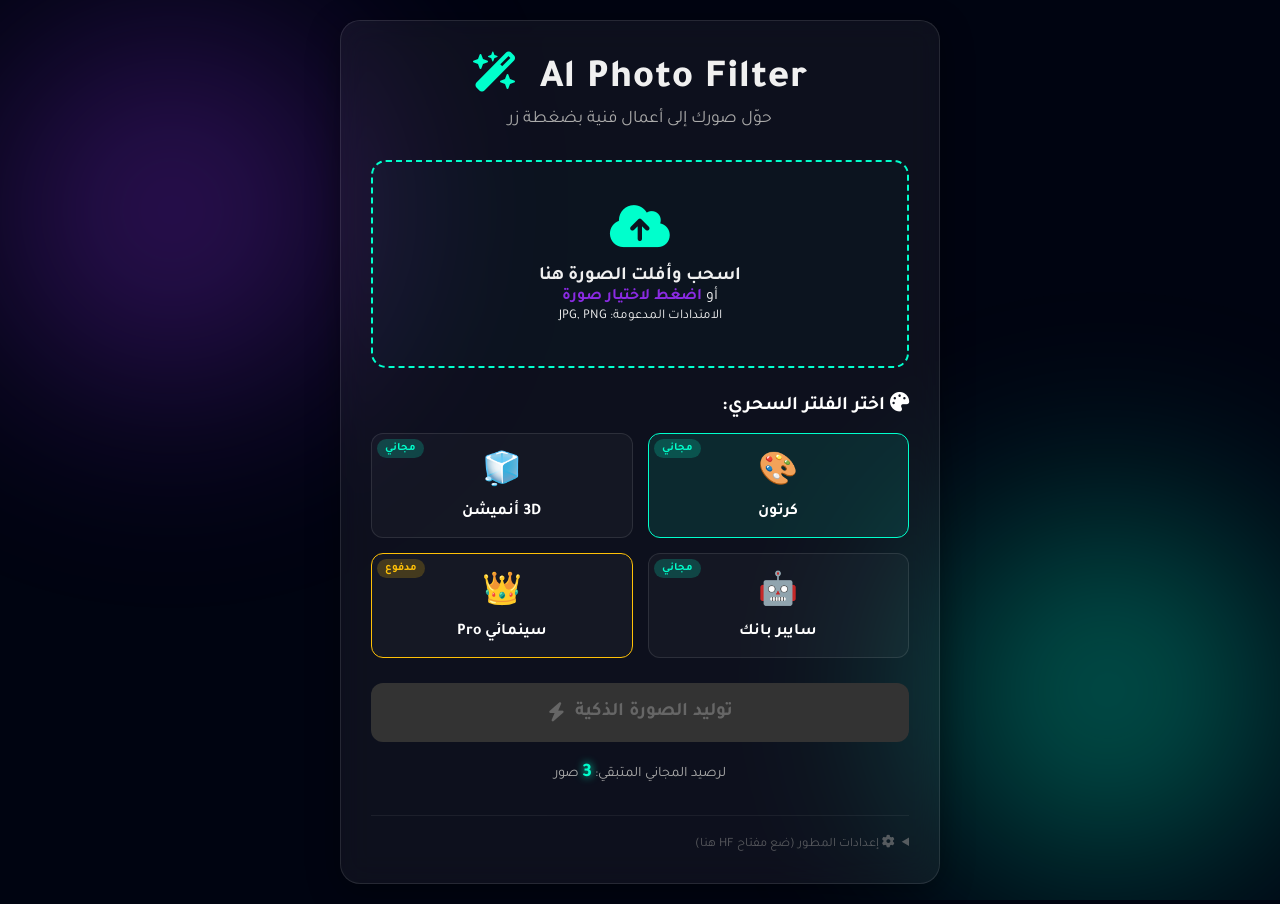
==== index.html @ f4825976 "Add files via upload" ====
<!DOCTYPE html>
<html lang="ar" dir="rtl">
<head>
    <meta charset="UTF-8">
    <meta name="viewport" content="width=device-width, initial-scale=1.0">
    <meta name="description" content="Al Photo Filter - حول صورك العادية إلى تحف فنية باستخدام الذكاء الاصطناعي. فلاتر كرتون، 3D، وتأثيرات سينمائية.">
    <meta name="keywords" content="Al Photo Filter, تعديل الصور, ذكاء اصطناعي, كرتون, 3D, فلاتر صور">
    <title>Al Photo Filter | الفلاتر السحرية للصور بالذكاء الاصطناعي</title>
    <link rel="stylesheet" href="style.css">
    <!-- استخدام خطوط جوجل الحديثة -->
    <link rel="preconnect" href="https://fonts.googleapis.com">
    <link rel="preconnect" href="https://fonts.gstatic.com" crossorigin>
    <link href="https://fonts.googleapis.com/css2?family=Tajawal:wght@400;700;800&display=swap" rel="stylesheet">
    <!-- أيقونات -->
    <link rel="stylesheet" href="https://cdnjs.cloudflare.com/ajax/libs/font-awesome/6.4.0/css/all.min.css">
</head>
<body>

    <!-- خلفية حيوية -->
    <div class="background-animation">
        <div class="glow glow-1"></div>
        <div class="glow glow-2"></div>
    </div>

    <!-- المحتوى الرئيسي -->
    <div class="container glass-panel">
        <header>
            <h1 class="logo">Al Photo Filter <i class="fa-solid fa-wand-magic-sparkles"></i></h1>
            <p class="subtitle">حوّل صورك إلى أعمال فنية بضغطة زر</p>
        </header>

        <main>
            <!-- قسم الرفع -->
            <div class="upload-section" id="uploadArea">
                <input type="file" id="fileInput" accept="image/png, image/jpeg, image/jpg" hidden>
                <div class="upload-content">
                    <i class="fa-solid fa-cloud-arrow-up upload-icon"></i>
                    <h3>اسحب وأفلت الصورة هنا</h3>
                    <p>أو <span class="highlight">اضغط لاختيار صورة</span></p>
                    <small>الامتدادات المدعومة: JPG, PNG</small>
                </div>
                <!-- معاينة الصورة المرفوعة -->
                <img id="imagePreview" src="" alt="معاينة الصورة" style="display: none;">
            </div>

            <!-- قسم الفلاتر -->
            <div class="filters-section">
                <h3><i class="fa-solid fa-palette"></i> اختر الفلتر السحري:</h3>
                <div class="filters-grid">
                    <div class="filter-card active" data-filter="cartoon">
                        <div class="filter-icon">🎨</div>
                        <h4>كرتون</h4>
                        <span class="badge free">مجاني</span>
                    </div>
                    <div class="filter-card" data-filter="3d">
                        <div class="filter-icon">🧊</div>
                        <h4>3D أنميشن</h4>
                        <span class="badge free">مجاني</span>
                    </div>
                    <div class="filter-card" data-filter="cyberpunk">
                        <div class="filter-icon">🤖</div>
                        <h4>سايبر بانك</h4>
                        <span class="badge free">مجاني</span>
                    </div>
                    <div class="filter-card premium" data-filter="premium">
                        <div class="filter-icon">👑</div>
                        <h4>سينمائي Pro</h4>
                        <span class="badge pro">مدفوع</span>
                    </div>
                </div>
            </div>

            <!-- زر التحويل -->
            <button id="generateBtn" class="primary-btn" disabled>
                <span>توليد الصورة الذكية</span>
                <i class="fa-solid fa-bolt"></i>
            </button>

            <!-- معلومات الرصيد -->
            <div class="credits-info">
                لرصيد المجاني المتبقي: <strong id="creditsCount" class="glow-text">3</strong> صور
            </div>

            <!-- نافذة التحميل -->
            <div id="loadingOverlay" class="loading-overlay" style="display: none;">
                <div class="loader"></div>
                <p>الذكاء الاصطناعي يقوم بسحره الآن... <br><small>قد يستغرق الأمر بضع ثوانٍ</small></p>
            </div>

            <!-- نافذة عرض النتيجة -->
            <div id="resultModal" class="modal" style="display: none;">
                <div class="modal-content glass-panel">
                    <span class="close-btn" id="closeModal">&times;</span>
                    <h2>تفضل صورتك الجديدة! ✨</h2>
                    <img id="resultImage" src="" alt="النتيجة">
                    <div class="action-buttons">
                        <a id="downloadBtn" href="#" download="Al_Photo_Filter_Result.jpg" class="primary-btn success">
                            <i class="fa-solid fa-download"></i> تحميل الصورة
                        </a>
                        <button id="tryAgainBtn" class="secondary-btn">محاولة أخرى</button>
                    </div>
                </div>
            </div>

            <!-- نافذة الدفع / الترقية -->
            <div id="premiumModal" class="modal" style="display: none;">
                <div class="modal-content glass-panel premium-modal">
                    <span class="close-btn" id="closePremium">&times;</span>
                    <h2>👑 الترقية للنسخة الاحترافية</h2>
                    <p>لقد نفد رصيدك المجاني، أو أنك تحاول استخدام فلتر مدفوع.</p>
                    <ul class="premium-features">
                        <li><i class="fa-solid fa-check"></i> فلاتر احترافية غير محدودة</li>
                        <li><i class="fa-solid fa-check"></i> دقة عالية 4K بدون علامة مائية</li>
                        <li><i class="fa-solid fa-check"></i> أولوية وسرعة في المعالجة</li>
                    </ul>
                    <a href="#" class="primary-btn gold-btn" target="_blank">
                        اشترك الآن بـ 5$ فقط
                    </a>
                </div>
            </div>

        </main>
        
        <!-- قسم إضافة API Key (لصاحب الموقع) -->
        <div class="admin-settings">
            <details>
                <summary><i class="fa-solid fa-gear"></i> إعدادات المطور (ضع مفتاح HF هنا)</summary>
                <div class="settings-content">
                    <p>لكي يعمل الذكاء الاصطناعي فعلياً، أحضر API Token مجاني من Hugging Face وضعه هنا:</p>
                    <input type="password" id="hfToken" placeholder="hf_xxxxxxxxxxxxxxxxxxxx">
                    <button class="secondary-btn" onclick="saveToken()">حفظ المفتاح</button>
                </div>
            </details>
        </div>
    </div>

    <script src="script.js"></script>
</body>
</html>
---- style.css ----
/* متغيرات التصميم - ألوان النيون الغامقة */
:root {
    --bg-dark: #000411;
    --primary: #8a2be2;
    --secondary: #00ffcc;
    --accent: #ff00ff;
    --glass-bg: rgba(255, 255, 255, 0.05);
    --glass-border: rgba(255, 255, 255, 0.1);
    --text-color: #f0f0f0;
    --danger: #ff3366;
    --gold: #ffc107;
}

/* إعدادات أساسية */
* {
    box-sizing: border-box;
    margin: 0;
    padding: 0;
    font-family: 'Tajawal', sans-serif;
}

body {
    background-color: var(--bg-dark);
    color: var(--text-color);
    direction: rtl;
    display: flex;
    justify-content: center;
    align-items: center;
    min-height: 100vh;
    padding: 20px;
    overflow-x: hidden;
    position: relative;
}

/* تأثيرات الخلفية الحيوية */
.background-animation {
    position: fixed;
    top: 0; left: 0; right: 0; bottom: 0;
    z-index: -1;
    overflow: hidden;
}

.glow {
    position: absolute;
    width: 600px;
    height: 600px;
    background: radial-gradient(circle, var(--primary) 0%, transparent 60%);
    filter: blur(100px);
    opacity: 0.5;
    animation: float 10s infinite alternate ease-in-out;
}

.glow-1 { top: -10%; left: -10%; background: radial-gradient(circle, var(--primary) 0%, transparent 60%); }
.glow-2 { bottom: -10%; right: -10%; background: radial-gradient(circle, var(--secondary) 0%, transparent 60%); animation-delay: 2s; }

@keyframes float {
    0% { transform: translate(0, 0); }
    100% { transform: translate(100px, 100px); }
}

/* لوحة التصميم الزجاجي */
.glass-panel {
    background: var(--glass-bg);
    backdrop-filter: blur(15px);
    -webkit-backdrop-filter: blur(15px);
    border: 1px solid var(--glass-border);
    border-radius: 20px;
    box-shadow: 0 8px 32px 0 rgba(0, 0, 0, 0.37);
}

.container {
    width: 100%;
    max-width: 600px;
    padding: 30px;
    text-align: center;
    position: relative;
    z-index: 1;
}

/* الترويسة */
header { margin-bottom: 30px; }
.logo { font-size: 2.5rem; color: var(--text-color); font-weight: 800; letter-spacing: 1px;}
.logo i { color: var(--secondary); margin-right: 10px; }
.subtitle { color: #aaa; margin-top: 5px; font-size: 1.1rem; }

/* قسم الرفع (Drag & Drop) */
.upload-section {
    border: 2px dashed var(--secondary);
    border-radius: 15px;
    padding: 40px 20px;
    cursor: pointer;
    transition: all 0.3s ease;
    margin-bottom: 25px;
    position: relative;
    background: rgba(0, 255, 204, 0.02);
}

.upload-section:hover, .upload-section.dragover {
    background: rgba(0, 255, 204, 0.1);
    border-color: var(--primary);
    transform: translateY(-2px);
}

.upload-icon { font-size: 3rem; color: var(--secondary); margin-bottom: 15px; }
.highlight { color: var(--primary); font-weight: bold; }
#imagePreview { max-width: 100%; border-radius: 10px; margin-top: 15px; box-shadow: 0 4px 15px rgba(0,0,0,0.5); }

/* الفلاتر */
.filters-section h3 { text-align: right; margin-bottom: 15px; color: #fff; font-size: 1.2rem; }
.filters-grid {
    display: grid;
    grid-template-columns: repeat(2, 1fr);
    gap: 15px;
    margin-bottom: 25px;
}

.filter-card {
    background: rgba(255,255,255,0.03);
    border: 1px solid var(--glass-border);
    border-radius: 12px;
    padding: 15px;
    cursor: pointer;
    transition: all 0.2s ease;
    position: relative;
    overflow: hidden;
}

.filter-card:hover { transform: translateY(-3px); box-shadow: 0 5px 15px rgba(0,0,0,0.3); }
.filter-card.active { border-color: var(--secondary); background: rgba(0, 255, 204, 0.1); }
.filter-card.premium { border-color: var(--gold); }
.filter-card.premium.active { background: rgba(255, 193, 7, 0.1); }

.filter-icon { font-size: 2rem; margin-bottom: 10px; }
.filter-card h4 { font-size: 1rem; color: #fff; }

.badge {
    position: absolute;
    top: 5px; left: 5px;
    font-size: 0.7rem;
    padding: 3px 8px;
    border-radius: 10px;
    font-weight: bold;
}
.badge.free { background: rgba(0, 255, 204, 0.2); color: var(--secondary); }
.badge.pro { background: rgba(255, 193, 7, 0.2); color: var(--gold); }

/* الأزرار */
.primary-btn {
    width: 100%;
    padding: 18px;
    border: none;
    border-radius: 12px;
    background: linear-gradient(45deg, var(--primary), var(--accent));
    color: white;
    font-size: 1.2rem;
    font-weight: bold;
    cursor: pointer;
    transition: all 0.3s ease;
    display: flex;
    justify-content: center;
    align-items: center;
    gap: 10px;
    box-shadow: 0 4px 15px rgba(138, 43, 226, 0.4);
}

.primary-btn:hover:not([disabled]) {
    transform: scale(1.02);
    box-shadow: 0 6px 20px rgba(138, 43, 226, 0.6);
}

.primary-btn:disabled { background: #333; color: #666; cursor: not-allowed; box-shadow: none; }
.primary-btn.success { background: linear-gradient(45deg, #00b09b, #96c93d); text-decoration: none;}
.primary-btn.gold-btn { background: linear-gradient(45deg, #FFD700, #FFA500); color: #000; }

.secondary-btn {
    background: transparent;
    border: 1px solid var(--secondary);
    color: var(--secondary);
    padding: 10px 20px;
    border-radius: 8px;
    cursor: pointer;
    margin-top: 10px;
    width: 100%;
    transition: 0.3s;
}
.secondary-btn:hover { background: rgba(0, 255, 204, 0.1); }

/* النصوص والمعلومات */
.credits-info { margin-top: 20px; font-size: 0.9rem; color: #aaa; }
.glow-text { color: var(--secondary); text-shadow: 0 0 8px var(--secondary); font-size: 1.2rem; }

/* شاشة التحميل Overlay */
.loading-overlay {
    position: absolute;
    top: 0; left: 0; right: 0; bottom: 0;
    background: rgba(0, 0, 0, 0.8);
    backdrop-filter: blur(5px);
    border-radius: 20px;
    display: flex;
    flex-direction: column;
    justify-content: center;
    align-items: center;
    z-index: 10;
}

.loader {
    width: 50px; height: 50px;
    border: 5px solid rgba(255,255,255,0.1);
    border-top-color: var(--secondary);
    border-radius: 50%;
    animation: spin 1s linear infinite;
    margin-bottom: 20px;
}
@keyframes spin { to { transform: rotate(360deg); } }

/* النوافذ المنبثقة (Modals) */
.modal {
    position: fixed;
    top: 0; left: 0; width: 100%; height: 100%;
    background: rgba(0, 0, 0, 0.8);
    display: flex;
    justify-content: center;
    align-items: center;
    z-index: 100;
}

.modal-content {
    padding: 30px;
    text-align: center;
    max-width: 90%;
    width: 400px;
    position: relative;
    animation: slideUp 0.3s ease-out forwards;
}

@keyframes slideUp {
    from { transform: translateY(50px); opacity: 0; }
    to { transform: translateY(0); opacity: 1; }
}

.close-btn {
    position: absolute;
    top: 15px; left: 20px;
    font-size: 1.5rem;
    color: #fff;
    cursor: pointer;
    transition: 0.2s;
}
.close-btn:hover { color: var(--danger); }

#resultImage {
    width: 100%; border-radius: 12px;
    margin: 20px 0;
    box-shadow: 0 0 20px rgba(0, 255, 204, 0.3);
}

.action-buttons {
    display: flex; flex-direction: column; gap: 10px;
}

/* النافذة المدفوعة */
.premium-modal h2 { color: var(--gold); }
.premium-features {
    list-style: none; text-align: right;
    margin: 20px 0;
    padding: 0 10px;
}
.premium-features li { margin-bottom: 10px; color: #ddd; }
.premium-features i { color: var(--secondary); margin-left: 10px; }

/* إعدادات الأدمن المخفية */
.admin-settings {
    margin-top: 30px; padding-top: 20px;
    border-top: 1px solid rgba(255,255,255,0.1);
    text-align: right; opacity: 0.6; transition: 0.3s;
}
.admin-settings:hover { opacity: 1; }
.admin-settings summary { cursor: pointer; color: #888; font-size: 0.8rem; outline: none;}
.settings-content { margin-top: 10px; font-size: 0.85rem; color: #aaa; }
.settings-content input {
    width: 100%; padding: 8px; margin: 5px 0;
    background: #000; border: 1px solid #333; color: #fff; border-radius: 5px;
}

/* Responsive */
@media (max-width: 480px) {
    .filters-grid { grid-template-columns: 1fr; }
    .container { padding: 20px; }
    .upload-section { padding: 20px; }
}
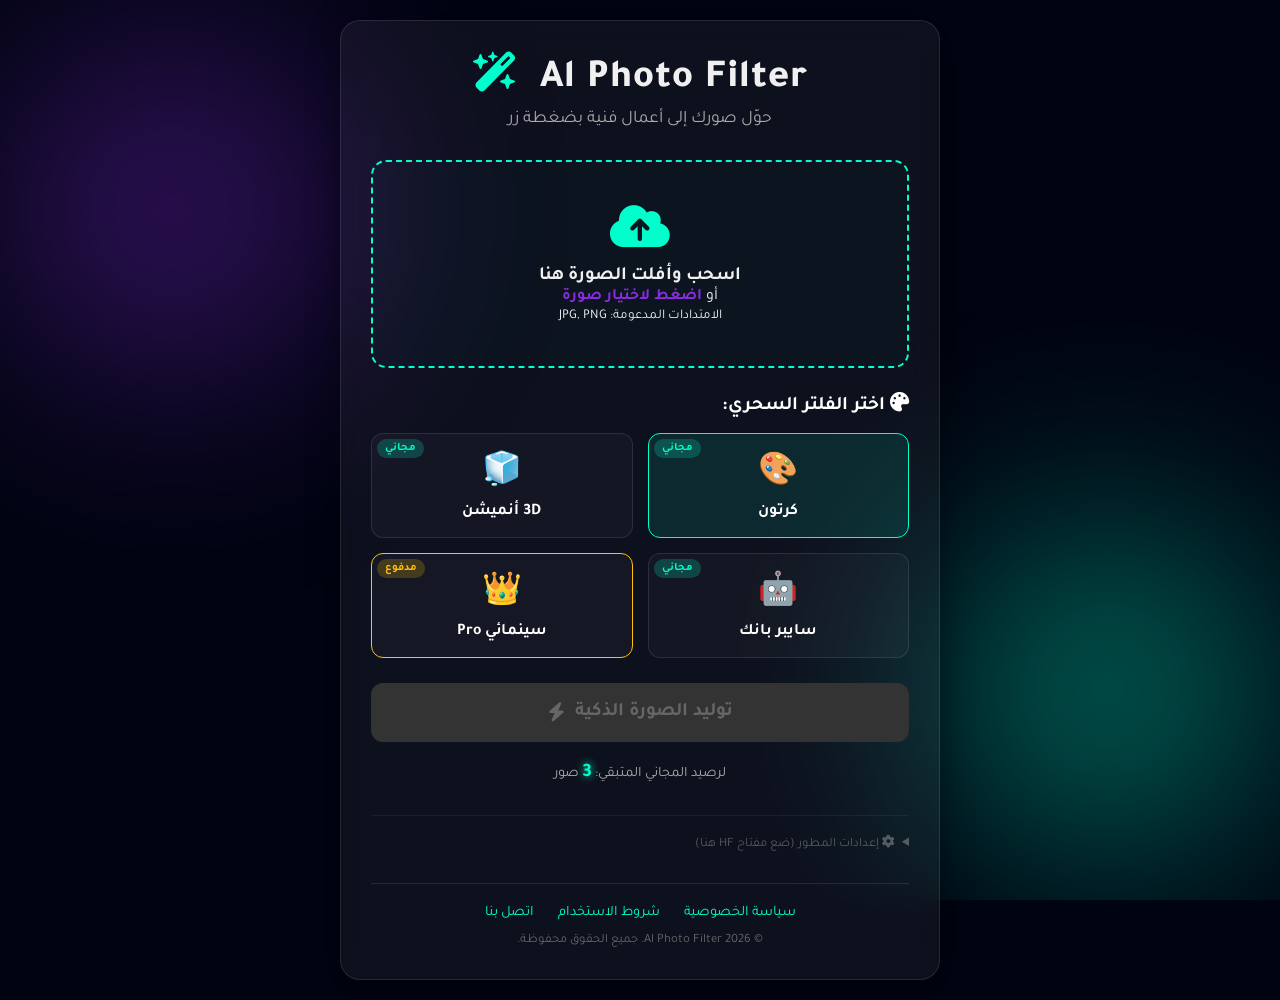
==== commit f589b81e: "Add files via upload" ====
--- a/index.html
+++ b/index.html
@@ -1,9 +1,11 @@
 <!DOCTYPE html>
 <html lang="ar" dir="rtl">
+
 <head>
     <meta charset="UTF-8">
     <meta name="viewport" content="width=device-width, initial-scale=1.0">
-    <meta name="description" content="Al Photo Filter - حول صورك العادية إلى تحف فنية باستخدام الذكاء الاصطناعي. فلاتر كرتون، 3D، وتأثيرات سينمائية.">
+    <meta name="description"
+        content="Al Photo Filter - حول صورك العادية إلى تحف فنية باستخدام الذكاء الاصطناعي. فلاتر كرتون، 3D، وتأثيرات سينمائية.">
     <meta name="keywords" content="Al Photo Filter, تعديل الصور, ذكاء اصطناعي, كرتون, 3D, فلاتر صور">
     <title>Al Photo Filter | الفلاتر السحرية للصور بالذكاء الاصطناعي</title>
     <link rel="stylesheet" href="style.css">
@@ -14,6 +16,7 @@
     <!-- أيقونات -->
     <link rel="stylesheet" href="https://cdnjs.cloudflare.com/ajax/libs/font-awesome/6.4.0/css/all.min.css">
 </head>
+
 <body>
 
     <!-- خلفية حيوية -->
@@ -113,14 +116,14 @@
                         <li><i class="fa-solid fa-check"></i> دقة عالية 4K بدون علامة مائية</li>
                         <li><i class="fa-solid fa-check"></i> أولوية وسرعة في المعالجة</li>
                     </ul>
-                    <a href="#" class="primary-btn gold-btn" target="_blank">
+                    <a href="https://fikra.sa/" class="primary-btn gold-btn" target="_blank">
                         اشترك الآن بـ 5$ فقط
                     </a>
                 </div>
             </div>
 
         </main>
-        
+
         <!-- قسم إضافة API Key (لصاحب الموقع) -->
         <div class="admin-settings">
             <details>
@@ -132,8 +135,19 @@
                 </div>
             </details>
         </div>
+
+        <!-- الفوتر والروابط القانونية الهامة لقبول أدسنس -->
+        <footer>
+            <div class="footer-links">
+                <a href="privacy.html">سياسة الخصوصية</a>
+                <a href="terms.html">شروط الاستخدام</a>
+                <a href="mailto:contact@yourdomain.com">اتصل بنا</a>
+            </div>
+            <p>&copy; 2026 Al Photo Filter. جميع الحقوق محفوظة.</p>
+        </footer>
     </div>
 
     <script src="script.js"></script>
 </body>
-</html>
+
+</html>
--- a/style.css
+++ b/style.css
@@ -35,7 +35,10 @@
 /* تأثيرات الخلفية الحيوية */
 .background-animation {
     position: fixed;
-    top: 0; left: 0; right: 0; bottom: 0;
+    top: 0;
+    left: 0;
+    right: 0;
+    bottom: 0;
     z-index: -1;
     overflow: hidden;
 }
@@ -50,12 +53,27 @@
     animation: float 10s infinite alternate ease-in-out;
 }
 
-.glow-1 { top: -10%; left: -10%; background: radial-gradient(circle, var(--primary) 0%, transparent 60%); }
-.glow-2 { bottom: -10%; right: -10%; background: radial-gradient(circle, var(--secondary) 0%, transparent 60%); animation-delay: 2s; }
+.glow-1 {
+    top: -10%;
+    left: -10%;
+    background: radial-gradient(circle, var(--primary) 0%, transparent 60%);
+}
+
+.glow-2 {
+    bottom: -10%;
+    right: -10%;
+    background: radial-gradient(circle, var(--secondary) 0%, transparent 60%);
+    animation-delay: 2s;
+}
 
 @keyframes float {
-    0% { transform: translate(0, 0); }
-    100% { transform: translate(100px, 100px); }
+    0% {
+        transform: translate(0, 0);
+    }
+
+    100% {
+        transform: translate(100px, 100px);
+    }
 }
 
 /* لوحة التصميم الزجاجي */
@@ -78,10 +96,27 @@
 }
 
 /* الترويسة */
-header { margin-bottom: 30px; }
-.logo { font-size: 2.5rem; color: var(--text-color); font-weight: 800; letter-spacing: 1px;}
-.logo i { color: var(--secondary); margin-right: 10px; }
-.subtitle { color: #aaa; margin-top: 5px; font-size: 1.1rem; }
+header {
+    margin-bottom: 30px;
+}
+
+.logo {
+    font-size: 2.5rem;
+    color: var(--text-color);
+    font-weight: 800;
+    letter-spacing: 1px;
+}
+
+.logo i {
+    color: var(--secondary);
+    margin-right: 10px;
+}
+
+.subtitle {
+    color: #aaa;
+    margin-top: 5px;
+    font-size: 1.1rem;
+}
 
 /* قسم الرفع (Drag & Drop) */
 .upload-section {
@@ -95,18 +130,39 @@
     background: rgba(0, 255, 204, 0.02);
 }
 
-.upload-section:hover, .upload-section.dragover {
+.upload-section:hover,
+.upload-section.dragover {
     background: rgba(0, 255, 204, 0.1);
     border-color: var(--primary);
     transform: translateY(-2px);
 }
 
-.upload-icon { font-size: 3rem; color: var(--secondary); margin-bottom: 15px; }
-.highlight { color: var(--primary); font-weight: bold; }
-#imagePreview { max-width: 100%; border-radius: 10px; margin-top: 15px; box-shadow: 0 4px 15px rgba(0,0,0,0.5); }
+.upload-icon {
+    font-size: 3rem;
+    color: var(--secondary);
+    margin-bottom: 15px;
+}
+
+.highlight {
+    color: var(--primary);
+    font-weight: bold;
+}
+
+#imagePreview {
+    max-width: 100%;
+    border-radius: 10px;
+    margin-top: 15px;
+    box-shadow: 0 4px 15px rgba(0, 0, 0, 0.5);
+}
 
 /* الفلاتر */
-.filters-section h3 { text-align: right; margin-bottom: 15px; color: #fff; font-size: 1.2rem; }
+.filters-section h3 {
+    text-align: right;
+    margin-bottom: 15px;
+    color: #fff;
+    font-size: 1.2rem;
+}
+
 .filters-grid {
     display: grid;
     grid-template-columns: repeat(2, 1fr);
@@ -115,7 +171,7 @@
 }
 
 .filter-card {
-    background: rgba(255,255,255,0.03);
+    background: rgba(255, 255, 255, 0.03);
     border: 1px solid var(--glass-border);
     border-radius: 12px;
     padding: 15px;
@@ -125,24 +181,53 @@
     overflow: hidden;
 }
 
-.filter-card:hover { transform: translateY(-3px); box-shadow: 0 5px 15px rgba(0,0,0,0.3); }
-.filter-card.active { border-color: var(--secondary); background: rgba(0, 255, 204, 0.1); }
-.filter-card.premium { border-color: var(--gold); }
-.filter-card.premium.active { background: rgba(255, 193, 7, 0.1); }
-
-.filter-icon { font-size: 2rem; margin-bottom: 10px; }
-.filter-card h4 { font-size: 1rem; color: #fff; }
+.filter-card:hover {
+    transform: translateY(-3px);
+    box-shadow: 0 5px 15px rgba(0, 0, 0, 0.3);
+}
+
+.filter-card.active {
+    border-color: var(--secondary);
+    background: rgba(0, 255, 204, 0.1);
+}
+
+.filter-card.premium {
+    border-color: var(--gold);
+}
+
+.filter-card.premium.active {
+    background: rgba(255, 193, 7, 0.1);
+}
+
+.filter-icon {
+    font-size: 2rem;
+    margin-bottom: 10px;
+}
+
+.filter-card h4 {
+    font-size: 1rem;
+    color: #fff;
+}
 
 .badge {
     position: absolute;
-    top: 5px; left: 5px;
+    top: 5px;
+    left: 5px;
     font-size: 0.7rem;
     padding: 3px 8px;
     border-radius: 10px;
     font-weight: bold;
 }
-.badge.free { background: rgba(0, 255, 204, 0.2); color: var(--secondary); }
-.badge.pro { background: rgba(255, 193, 7, 0.2); color: var(--gold); }
+
+.badge.free {
+    background: rgba(0, 255, 204, 0.2);
+    color: var(--secondary);
+}
+
+.badge.pro {
+    background: rgba(255, 193, 7, 0.2);
+    color: var(--gold);
+}
 
 /* الأزرار */
 .primary-btn {
@@ -168,9 +253,22 @@
     box-shadow: 0 6px 20px rgba(138, 43, 226, 0.6);
 }
 
-.primary-btn:disabled { background: #333; color: #666; cursor: not-allowed; box-shadow: none; }
-.primary-btn.success { background: linear-gradient(45deg, #00b09b, #96c93d); text-decoration: none;}
-.primary-btn.gold-btn { background: linear-gradient(45deg, #FFD700, #FFA500); color: #000; }
+.primary-btn:disabled {
+    background: #333;
+    color: #666;
+    cursor: not-allowed;
+    box-shadow: none;
+}
+
+.primary-btn.success {
+    background: linear-gradient(45deg, #00b09b, #96c93d);
+    text-decoration: none;
+}
+
+.primary-btn.gold-btn {
+    background: linear-gradient(45deg, #FFD700, #FFA500);
+    color: #000;
+}
 
 .secondary-btn {
     background: transparent;
@@ -183,16 +281,31 @@
     width: 100%;
     transition: 0.3s;
 }
-.secondary-btn:hover { background: rgba(0, 255, 204, 0.1); }
+
+.secondary-btn:hover {
+    background: rgba(0, 255, 204, 0.1);
+}
 
 /* النصوص والمعلومات */
-.credits-info { margin-top: 20px; font-size: 0.9rem; color: #aaa; }
-.glow-text { color: var(--secondary); text-shadow: 0 0 8px var(--secondary); font-size: 1.2rem; }
+.credits-info {
+    margin-top: 20px;
+    font-size: 0.9rem;
+    color: #aaa;
+}
+
+.glow-text {
+    color: var(--secondary);
+    text-shadow: 0 0 8px var(--secondary);
+    font-size: 1.2rem;
+}
 
 /* شاشة التحميل Overlay */
 .loading-overlay {
     position: absolute;
-    top: 0; left: 0; right: 0; bottom: 0;
+    top: 0;
+    left: 0;
+    right: 0;
+    bottom: 0;
     background: rgba(0, 0, 0, 0.8);
     backdrop-filter: blur(5px);
     border-radius: 20px;
@@ -204,19 +317,28 @@
 }
 
 .loader {
-    width: 50px; height: 50px;
-    border: 5px solid rgba(255,255,255,0.1);
+    width: 50px;
+    height: 50px;
+    border: 5px solid rgba(255, 255, 255, 0.1);
     border-top-color: var(--secondary);
     border-radius: 50%;
     animation: spin 1s linear infinite;
     margin-bottom: 20px;
 }
-@keyframes spin { to { transform: rotate(360deg); } }
+
+@keyframes spin {
+    to {
+        transform: rotate(360deg);
+    }
+}
 
 /* النوافذ المنبثقة (Modals) */
 .modal {
     position: fixed;
-    top: 0; left: 0; width: 100%; height: 100%;
+    top: 0;
+    left: 0;
+    width: 100%;
+    height: 100%;
     background: rgba(0, 0, 0, 0.8);
     display: flex;
     justify-content: center;
@@ -234,57 +356,144 @@
 }
 
 @keyframes slideUp {
-    from { transform: translateY(50px); opacity: 0; }
-    to { transform: translateY(0); opacity: 1; }
+    from {
+        transform: translateY(50px);
+        opacity: 0;
+    }
+
+    to {
+        transform: translateY(0);
+        opacity: 1;
+    }
 }
 
 .close-btn {
     position: absolute;
-    top: 15px; left: 20px;
+    top: 15px;
+    left: 20px;
     font-size: 1.5rem;
     color: #fff;
     cursor: pointer;
     transition: 0.2s;
 }
-.close-btn:hover { color: var(--danger); }
+
+.close-btn:hover {
+    color: var(--danger);
+}
 
 #resultImage {
-    width: 100%; border-radius: 12px;
+    width: 100%;
+    border-radius: 12px;
     margin: 20px 0;
     box-shadow: 0 0 20px rgba(0, 255, 204, 0.3);
 }
 
 .action-buttons {
-    display: flex; flex-direction: column; gap: 10px;
+    display: flex;
+    flex-direction: column;
+    gap: 10px;
 }
 
 /* النافذة المدفوعة */
-.premium-modal h2 { color: var(--gold); }
+.premium-modal h2 {
+    color: var(--gold);
+}
+
 .premium-features {
-    list-style: none; text-align: right;
+    list-style: none;
+    text-align: right;
     margin: 20px 0;
     padding: 0 10px;
 }
-.premium-features li { margin-bottom: 10px; color: #ddd; }
-.premium-features i { color: var(--secondary); margin-left: 10px; }
+
+.premium-features li {
+    margin-bottom: 10px;
+    color: #ddd;
+}
+
+.premium-features i {
+    color: var(--secondary);
+    margin-left: 10px;
+}
 
 /* إعدادات الأدمن المخفية */
 .admin-settings {
-    margin-top: 30px; padding-top: 20px;
-    border-top: 1px solid rgba(255,255,255,0.1);
-    text-align: right; opacity: 0.6; transition: 0.3s;
-}
-.admin-settings:hover { opacity: 1; }
-.admin-settings summary { cursor: pointer; color: #888; font-size: 0.8rem; outline: none;}
-.settings-content { margin-top: 10px; font-size: 0.85rem; color: #aaa; }
+    margin-top: 30px;
+    padding-top: 20px;
+    border-top: 1px solid rgba(255, 255, 255, 0.1);
+    text-align: right;
+    opacity: 0.6;
+    transition: 0.3s;
+}
+
+.admin-settings:hover {
+    opacity: 1;
+}
+
+.admin-settings summary {
+    cursor: pointer;
+    color: #888;
+    font-size: 0.8rem;
+    outline: none;
+}
+
+.settings-content {
+    margin-top: 10px;
+    font-size: 0.85rem;
+    color: #aaa;
+}
+
 .settings-content input {
-    width: 100%; padding: 8px; margin: 5px 0;
-    background: #000; border: 1px solid #333; color: #fff; border-radius: 5px;
+    width: 100%;
+    padding: 8px;
+    margin: 5px 0;
+    background: #000;
+    border: 1px solid #333;
+    color: #fff;
+    border-radius: 5px;
+}
+
+/* الفوتر */
+footer {
+    margin-top: 30px;
+    padding-top: 20px;
+    border-top: 1px solid rgba(255, 255, 255, 0.1);
+    text-align: center;
+}
+
+.footer-links {
+    margin-bottom: 10px;
+}
+
+.footer-links a {
+    color: var(--secondary);
+    text-decoration: none;
+    margin: 0 10px;
+    font-size: 0.9rem;
+    transition: 0.3s;
+}
+
+.footer-links a:hover {
+    color: var(--primary);
+    text-decoration: underline;
+}
+
+footer p {
+    font-size: 0.8rem;
+    color: #666;
 }
 
 /* Responsive */
 @media (max-width: 480px) {
-    .filters-grid { grid-template-columns: 1fr; }
-    .container { padding: 20px; }
-    .upload-section { padding: 20px; }
-}
+    .filters-grid {
+        grid-template-columns: 1fr;
+    }
+
+    .container {
+        padding: 20px;
+    }
+
+    .upload-section {
+        padding: 20px;
+    }
+}
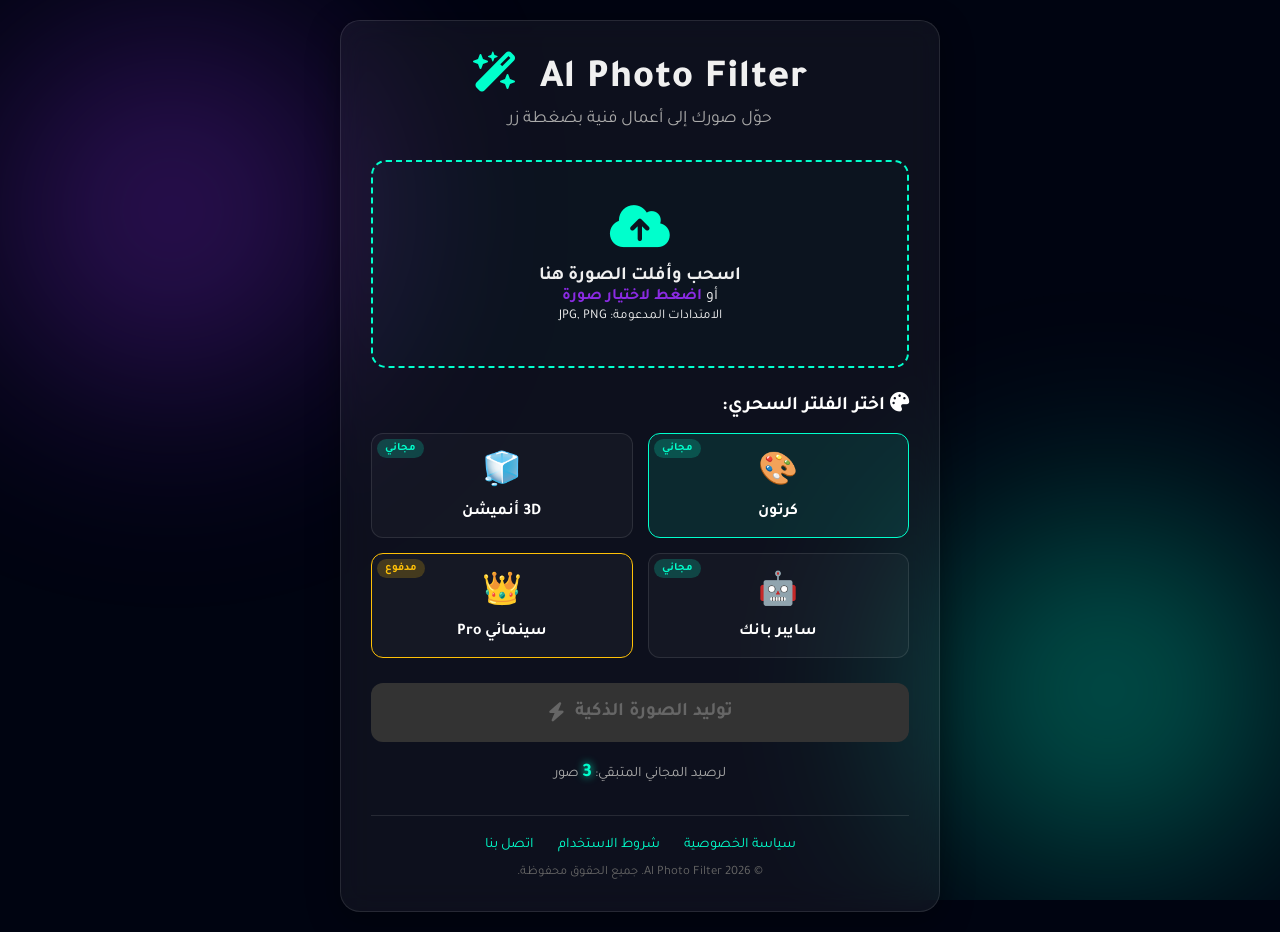
==== commit 937f96bd: "Add files via upload" ====
--- a/index.html
+++ b/index.html
@@ -124,17 +124,7 @@
 
         </main>
 
-        <!-- قسم إضافة API Key (لصاحب الموقع) -->
-        <div class="admin-settings">
-            <details>
-                <summary><i class="fa-solid fa-gear"></i> إعدادات المطور (ضع مفتاح HF هنا)</summary>
-                <div class="settings-content">
-                    <p>لكي يعمل الذكاء الاصطناعي فعلياً، أحضر API Token مجاني من Hugging Face وضعه هنا:</p>
-                    <input type="password" id="hfToken" placeholder="hf_xxxxxxxxxxxxxxxxxxxx">
-                    <button class="secondary-btn" onclick="saveToken()">حفظ المفتاح</button>
-                </div>
-            </details>
-        </div>
+
 
         <!-- الفوتر والروابط القانونية الهامة لقبول أدسنس -->
         <footer>
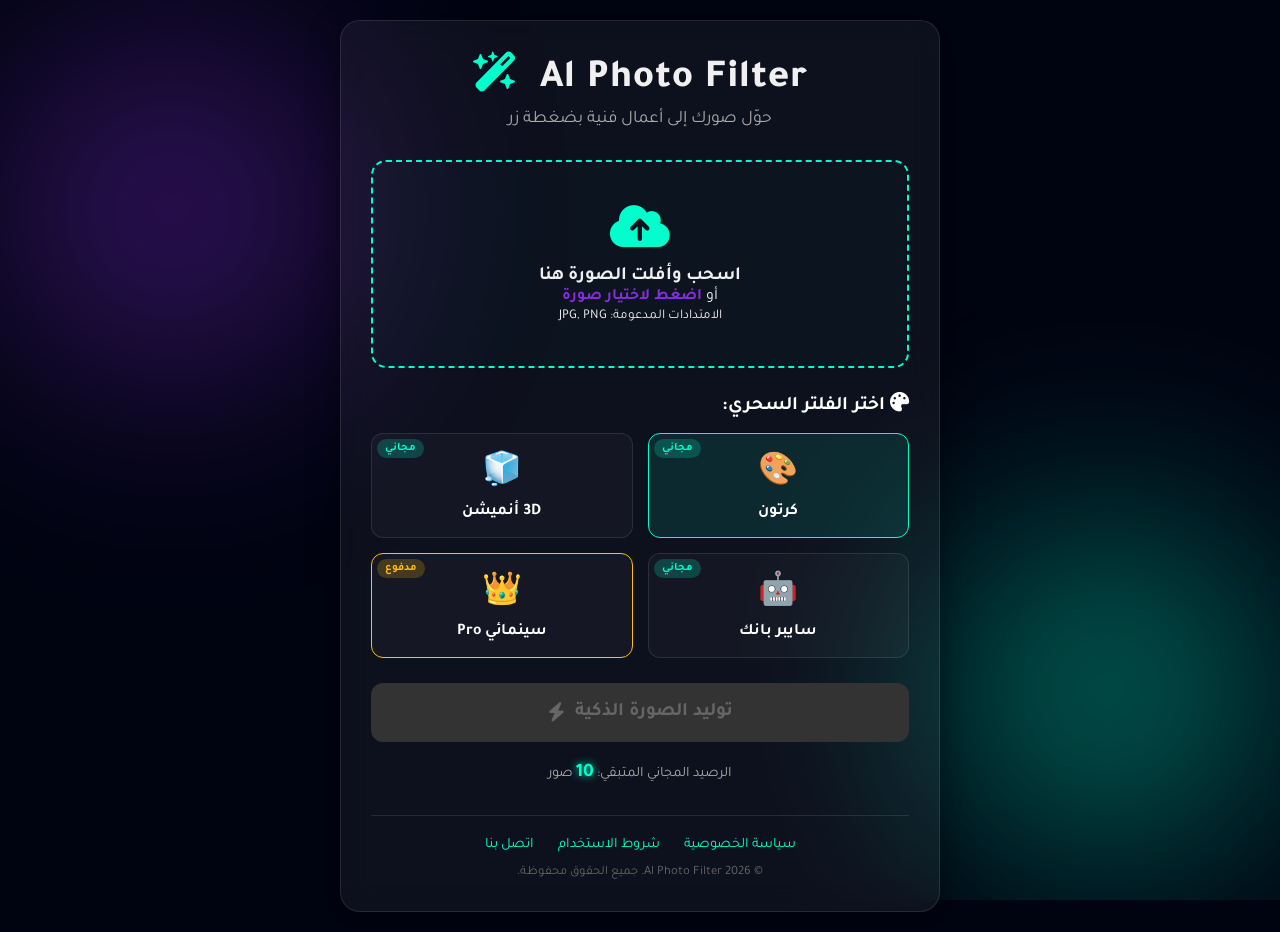
==== commit debd04b0: "Add files via upload" ====
--- a/index.html
+++ b/index.html
@@ -15,6 +15,15 @@
     <link href="https://fonts.googleapis.com/css2?family=Tajawal:wght@400;700;800&display=swap" rel="stylesheet">
     <!-- أيقونات -->
     <link rel="stylesheet" href="https://cdnjs.cloudflare.com/ajax/libs/font-awesome/6.4.0/css/all.min.css">
+
+    <!-- Google Analytics -->
+    <script async src="https://www.googletagmanager.com/gtag/js?id=G-Q548NFGDHT"></script>
+    <script>
+        window.dataLayer = window.dataLayer || [];
+        function gtag() { dataLayer.push(arguments); }
+        gtag('js', new Date());
+        gtag('config', 'G-Q548NFGDHT');
+    </script>
 </head>
 
 <body>
@@ -81,7 +90,7 @@
 
             <!-- معلومات الرصيد -->
             <div class="credits-info">
-                لرصيد المجاني المتبقي: <strong id="creditsCount" class="glow-text">3</strong> صور
+                الرصيد المجاني المتبقي: <strong id="creditsCount" class="glow-text">10</strong> صور
             </div>
 
             <!-- نافذة التحميل -->
